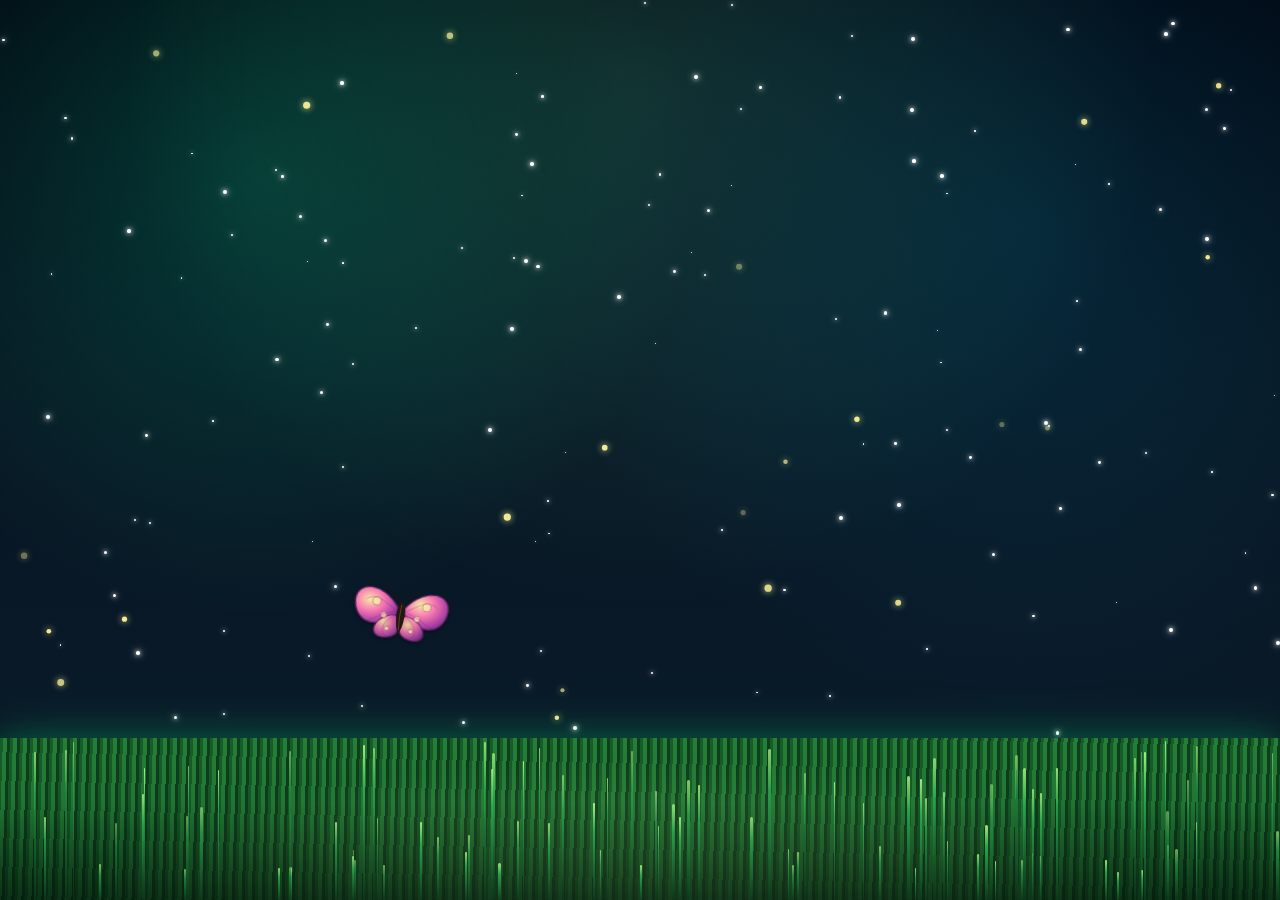
==== index.html @ 6479ea36 "initial commit" ====
<!DOCTYPE html>
<html lang="en">
<head>
    <meta charset="UTF-8">
    <meta name="viewport" content="width=device-width, initial-scale=1.0">
    <title>Magic Garden</title>

    <link rel="stylesheet" href="css/style.css">
</head>
<body>
<div id="stars"></div>
    <svg id="garden"></svg>
    <div id="grass"></div>
    <div id="lovePopup" class="love-popup" aria-live="polite">
        <div class="love-popup__card">
            I love you my jooby doovy spelling maker machine, love you so much
        </div>
    </div>


    <script src="js/main.js"></script>
</body>
</html>
---- css/style.css ----
* {
    margin: 0;
    padding: 0;
    box-sizing: border-box;
}

body {
    overflow: hidden;
    width: 100vw;
    height: 100vh;

    background:
        radial-gradient(
            circle at 20% 20%,
            rgba(0, 255, 170, 0.18),
            transparent 35%
        ),
        radial-gradient(
            circle at 80% 25%,
            rgba(0, 200, 255, 0.12),
            transparent 40%
        ),
        radial-gradient(
            circle at 50% 10%,
            rgba(100, 255, 180, 0.15),
            transparent 50%
        ),
        linear-gradient(
            to bottom,
            #020611 0%,
            #071421 40%,
            #0b1d2d 100%
        );
}

#garden {
    position: fixed;
    inset: 0;

    width: 100%;
    height: 100%;

    z-index: 1;

    pointer-events: auto;
}
#grass {
    position: fixed;

    bottom: 0;
    left: 0;

    width: 100%;
    height: 18vh;

    background:
        radial-gradient(
            ellipse at 50% 100%,
            rgba(194, 255, 139, 0.18),
            transparent 62%
        ),
        repeating-linear-gradient(
            92deg,
            rgba(17, 83, 35, 0.8) 0 3px,
            rgba(35, 122, 52, 0.75) 3px 7px,
            rgba(12, 54, 24, 0.9) 7px 10px
        ),
        linear-gradient(
            to top,
            #082f18 0%,
            #15592a 45%,
            #2a8d42 100%
        );

    box-shadow:
        0 0 30px rgba(0,255,120,.2),
        0 0 60px rgba(0,255,120,.15);

    z-index: 2;

    overflow: hidden;
}

#grass::before {
    content: "";
    position: absolute;
    inset: auto 0 0;
    height: 60%;

    background:
        linear-gradient(
            to top,
            rgba(3, 20, 10, 0.65),
            transparent
        );
}

.grass-blade {
    position: absolute;
    bottom: -3px;
    display: block;

    border-radius: 999px 999px 0 0;

    background:
        linear-gradient(
            to top,
            #0b3619,
            #2bb354 72%,
            #b8ff88
        );

    transform-origin: bottom center;
    animation: grassSway 3.8s ease-in-out infinite alternate;
    will-change: transform;
}


#stars {
    position: fixed;
    inset: 0;
    z-index: 0;
    overflow: hidden;
}

.love-popup {
    position: fixed;
    inset: 0;
    z-index: 5;
    display: grid;
    place-items: center;
    padding: 24px;

    pointer-events: none;
    opacity: 0;
    transform: scale(0.97);
    transition:
        opacity 260ms ease,
        transform 260ms ease;
}

.love-popup--visible {
    opacity: 1;
    transform: scale(1);
}

.love-popup__card {
    max-width: min(520px, 92vw);
    padding: 22px 26px;

    border: 1px solid rgba(255, 214, 238, 0.78);
    border-radius: 8px;

    color: #fff8fb;
    background:
        radial-gradient(
            circle at 18% 18%,
            rgba(255, 244, 169, 0.34),
            transparent 34%
        ),
        linear-gradient(
            135deg,
            rgba(149, 37, 91, 0.94),
            rgba(58, 21, 86, 0.94)
        );
    box-shadow:
        0 16px 44px rgba(9, 3, 20, 0.5),
        0 0 36px rgba(255, 126, 180, 0.35);

    font-family: Georgia, "Times New Roman", serif;
    font-size: clamp(1.05rem, 3vw, 1.45rem);
    line-height: 1.45;
    text-align: center;
}

.star {
    position: absolute;

    border-radius: 50%;

    background: white;

    box-shadow:
        0 0 4px white,
        0 0 8px white;

    animation: twinkle ease-in-out infinite;
}

@keyframes twinkle {

    0% {
        opacity: 0.2;
        transform: scale(0.8);
    }

    50% {
        opacity: 1;
        transform: scale(1.2);
    }

    100% {
        opacity: 0.2;
        transform: scale(0.8);
    }
}

@keyframes grassSway {

    0% {
        transform: rotate(var(--lean)) translateX(-1px);
    }

    100% {
        transform: rotate(var(--lean)) translateX(3px);
    }
}
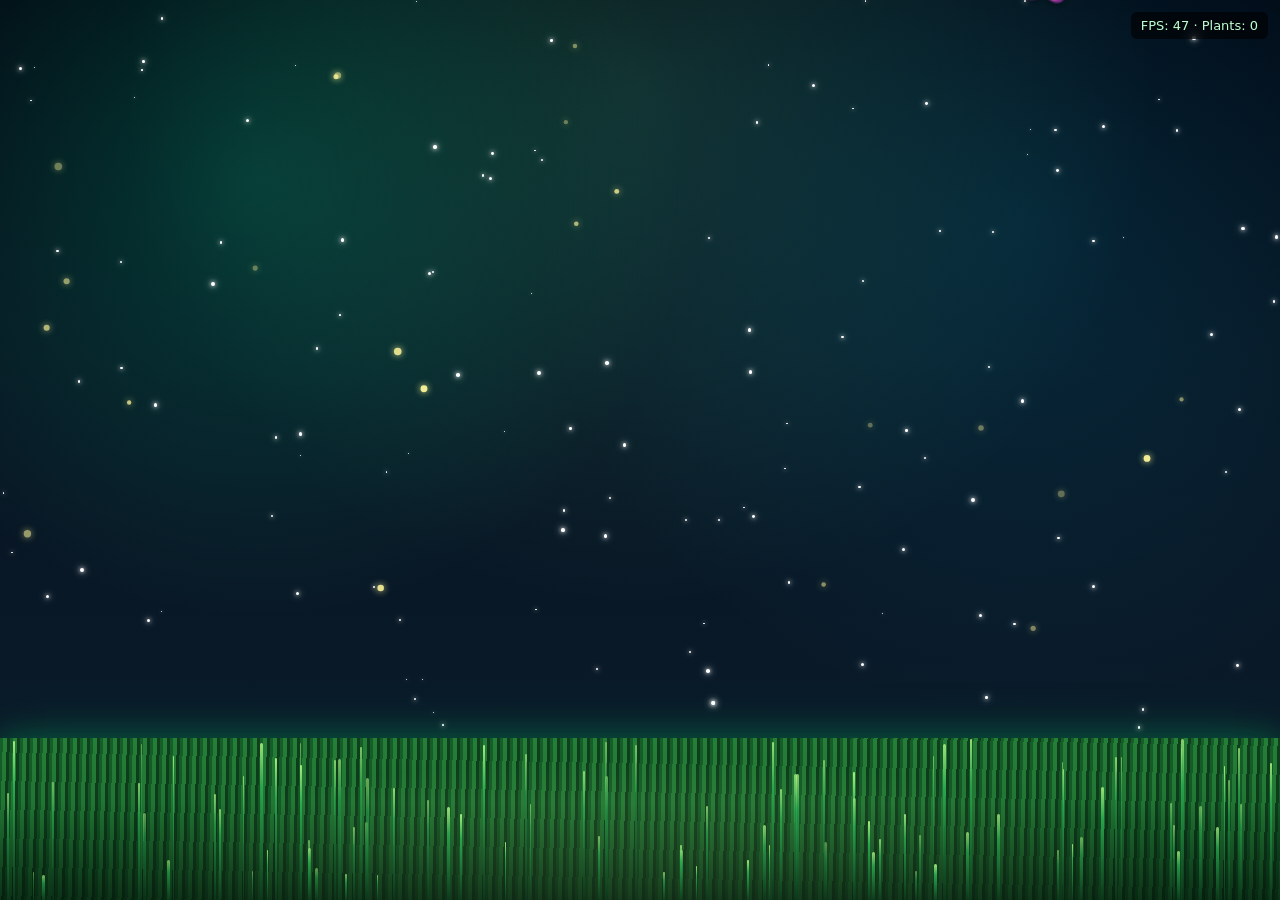
==== commit d0bd72d5: "another commit" ====
--- a/index.html
+++ b/index.html
@@ -17,6 +17,11 @@
         </div>
     </div>
 
+    <!-- Temporary FPS counter for profiling -->
+    <div id="fpsCounter" aria-hidden="true"></div>
+    <!-- Canvas renderer (toggleable) -->
+    <canvas id="gardenCanvas" style="display:none;" aria-hidden="true"></canvas>
+
 
     <script src="js/main.js"></script>
 </body>
--- a/css/style.css
+++ b/css/style.css
@@ -173,6 +173,31 @@
     text-align: center;
 }
 
+/* FPS counter */
+#fpsCounter {
+    position: fixed;
+    right: 12px;
+    top: 12px;
+    z-index: 9999;
+    padding: 6px 10px;
+    background: rgba(0,0,0,0.6);
+    color: #bfffcf;
+    font-family: system-ui, -apple-system, "Segoe UI", Roboto, "Helvetica Neue", Arial;
+    font-size: 13px;
+    border-radius: 6px;
+    pointer-events: none;
+    backdrop-filter: blur(6px);
+}
+
+#gardenCanvas {
+    position: fixed;
+    inset: 0;
+    width: 100%;
+    height: 100%;
+    z-index: 1;
+    pointer-events: none;
+}
+
 .star {
     position: absolute;
 
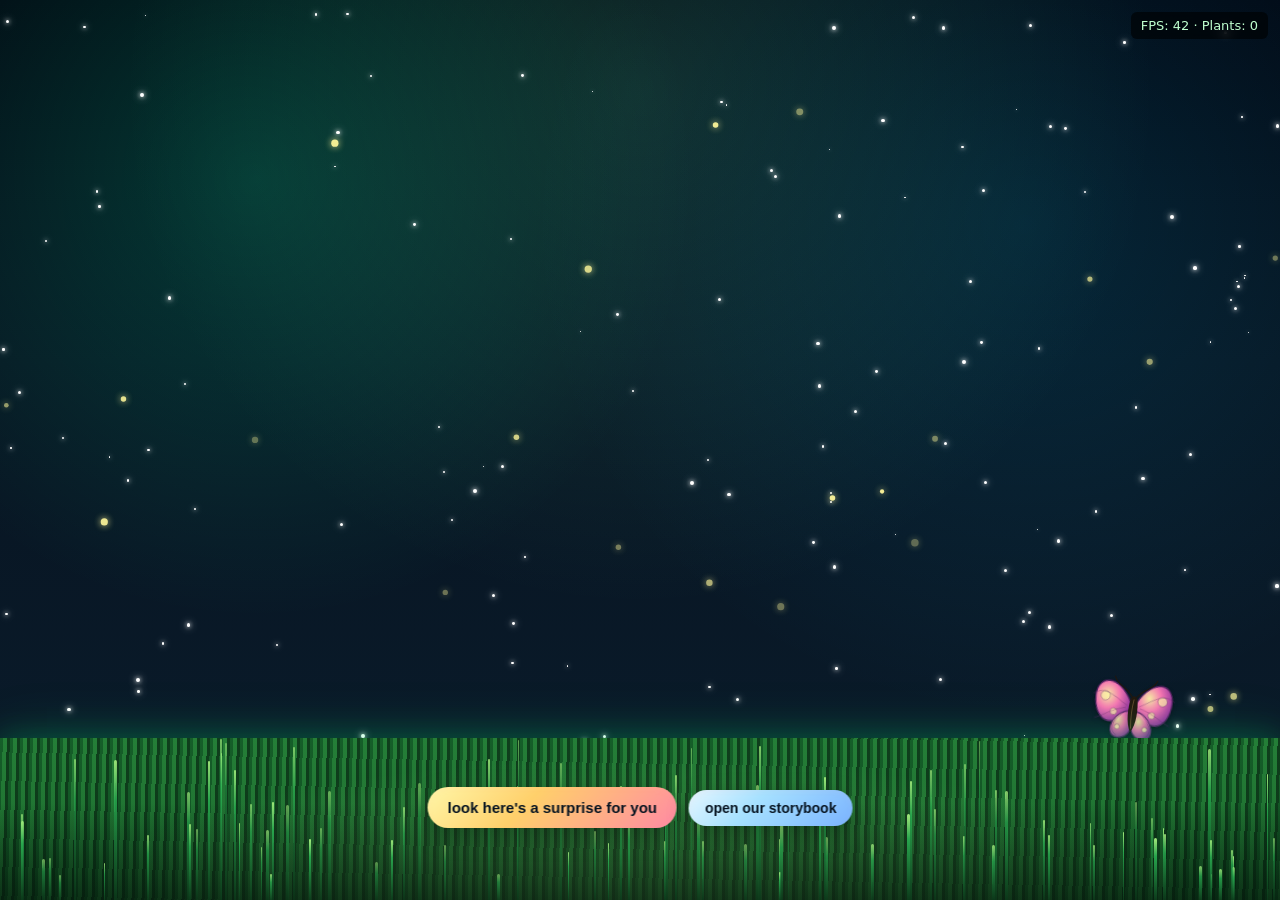
==== commit 90441cf3: "may be final commit" ====
--- a/index.html
+++ b/index.html
@@ -17,6 +17,12 @@
         </div>
     </div>
 
+    <!-- Action buttons placed over the grass -->
+    <div class="action-buttons" aria-hidden="false">
+        <button id="surpriseBtn" class="surprise-btn" aria-label="Surprise button">look here's a surprise for you</button>
+        <button id="openStorybookBtn" class="surprise-btn storybook-btn" aria-label="Open our storybook">open our storybook</button>
+    </div>
+
     <!-- Temporary FPS counter for profiling -->
     <div id="fpsCounter" aria-hidden="true"></div>
     <!-- Canvas renderer (toggleable) -->
--- a/css/style.css
+++ b/css/style.css
@@ -198,6 +198,71 @@
     pointer-events: none;
 }
 
+/* Surprise button */
+.surprise-btn {
+    position: relative;
+    z-index: 10;
+    padding: 12px 20px;
+    font-size: 15px;
+    font-weight: 700;
+    color: #071421;
+    background: linear-gradient(135deg, #fff7a8 0%, #ffd06b 40%, #ff8aa4 100%);
+    border: none;
+    border-radius: 999px;
+    box-shadow: 0 8px 24px rgba(0,0,0,0.28), 0 2px 6px rgba(255,160,160,0.08) inset;
+    cursor: pointer;
+    pointer-events: auto;
+    transition: transform 180ms ease, box-shadow 180ms ease, filter 180ms ease;
+    backdrop-filter: blur(6px);
+}
+
+.surprise-btn:hover {
+    transform: translateY(-3px) scale(1.02);
+    box-shadow: 0 14px 40px rgba(0,0,0,0.32), 0 3px 8px rgba(255,160,160,0.06) inset;
+}
+
+.surprise-btn:active {
+    transform: translateY(0) scale(0.995);
+}
+
+.surprise-btn:focus {
+    outline: 3px solid rgba(255,225,150,0.45);
+    outline-offset: 4px;
+}
+
+/* Container for action buttons (centered above the grass) */
+.action-buttons {
+    position: fixed;
+    left: 50%;
+    transform: translateX(-50%);
+    bottom: 8vh;
+    z-index: 10;
+    display: inline-flex;
+    gap: 12px;
+    align-items: center;
+    pointer-events: auto;
+}
+
+/* secondary button that sits beside the primary surprise button */
+.storybook-btn {
+    padding: 10px 16px;
+    font-size: 14px;
+    font-weight: 700;
+    background: linear-gradient(135deg, #e6f7ff 0%, #a6e1ff 40%, #7ab3ff 100%);
+    color: #071421;
+}
+
+.storybook-btn:hover { transform: translateY(-3px) scale(1.02); }
+.storybook-btn:active { transform: translateY(0) scale(0.995); }
+
+@media (max-width: 520px) {
+    .action-buttons { bottom: 6.5vh; gap: 8px; }
+    .surprise-btn, .storybook-btn {
+        padding: 10px 12px;
+        font-size: 13px;
+    }
+}
+
 .star {
     position: absolute;
 
